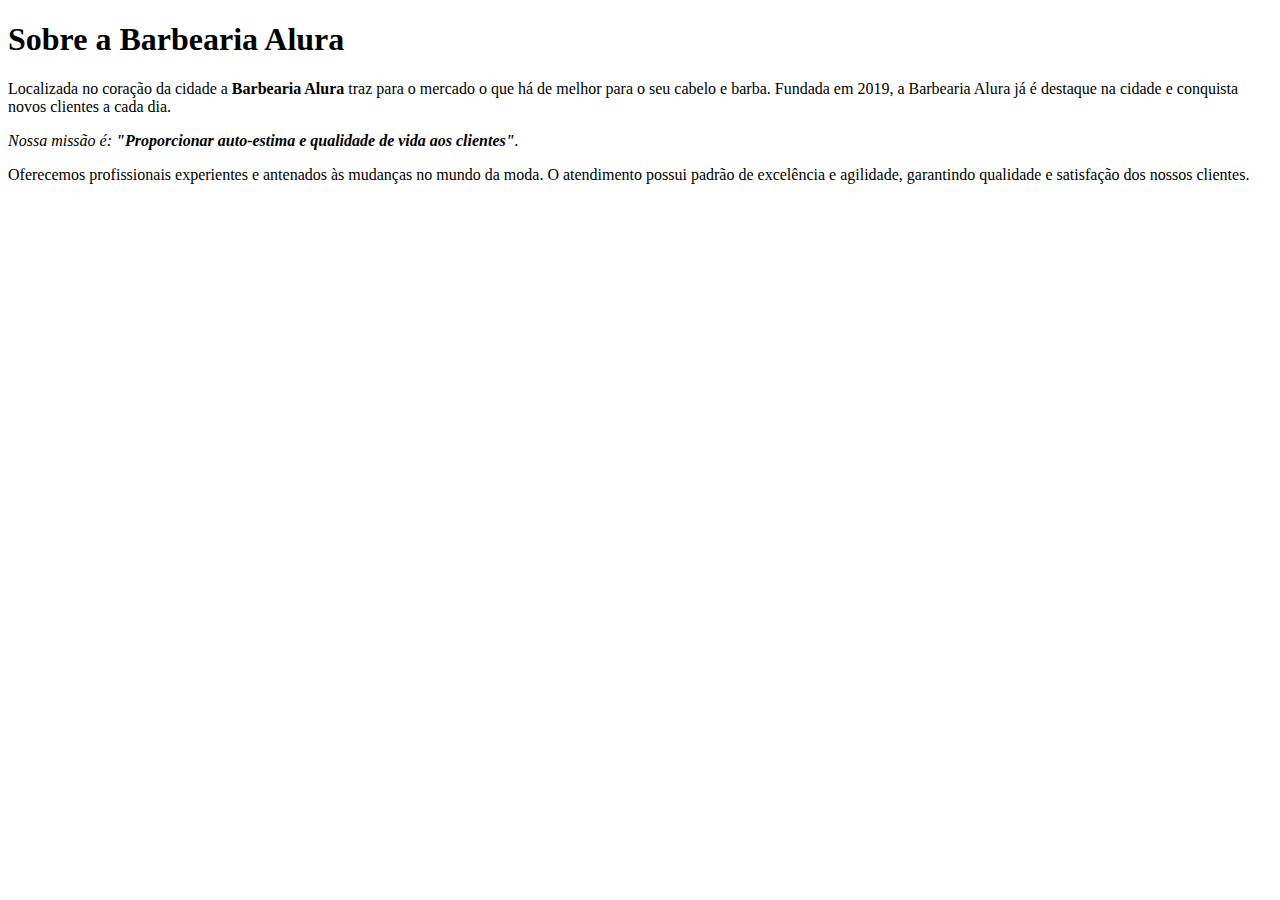
==== barbearia_alura/index.html @ abdd9293 "Curso de Formação de Front-end - Alura." ====
<!DOCTYPE html>
<html lang="pt-br">
    <head>
        <meta charset="UTF-8">
        <title>Barbearia Alura</title>
    </head>
    <body>
        <h1>Sobre a Barbearia Alura</h1>
    
        <p>Localizada no coração da cidade a <strong>Barbearia Alura</strong> traz para o mercado o que há de melhor para o seu cabelo e barba. Fundada em 2019, a Barbearia Alura já é destaque na cidade e conquista novos clientes a cada dia.</p>
    
        <p><em>Nossa missão é: <strong>"Proporcionar auto-estima e qualidade de vida aos clientes"</strong>.</em></p>
    
        <p>Oferecemos profissionais experientes e antenados às mudanças no mundo da moda. O atendimento possui padrão de excelência e agilidade, garantindo qualidade e satisfação dos nossos clientes.</p>
    </body>
</html>
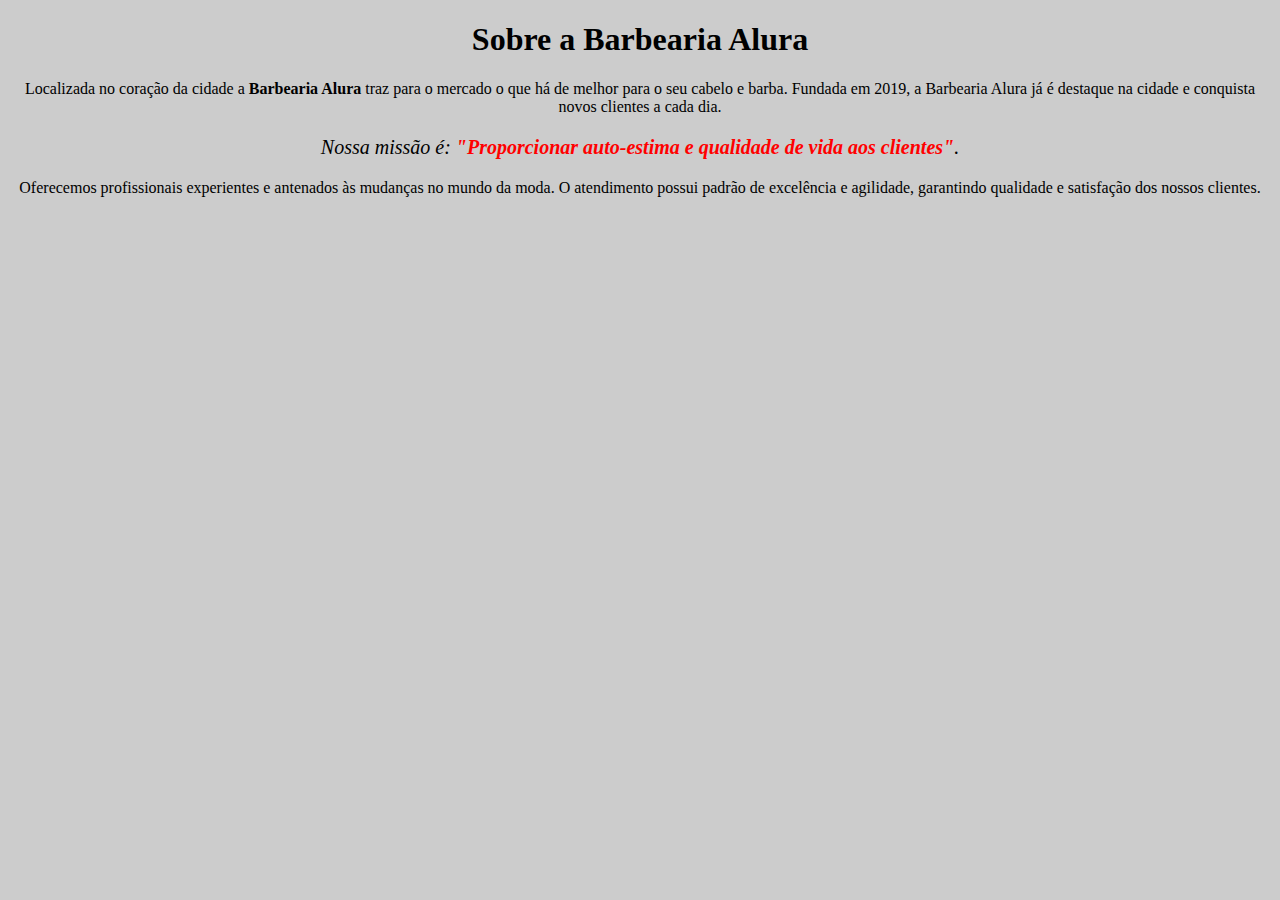
==== commit 020db0cf: "Curso de Formação de Front-end - Alura." ====
--- a/barbearia_alura/index.html
+++ b/barbearia_alura/index.html
@@ -3,14 +3,15 @@
     <head>
         <meta charset="UTF-8">
         <title>Barbearia Alura</title>
+        <link rel="stylesheet" href="style.css">
     </head>
     <body>
-        <h1>Sobre a Barbearia Alura</h1>
+        <h1 style="text-align: center;">Sobre a Barbearia Alura</h1>
     
         <p>Localizada no coração da cidade a <strong>Barbearia Alura</strong> traz para o mercado o que há de melhor para o seu cabelo e barba. Fundada em 2019, a Barbearia Alura já é destaque na cidade e conquista novos clientes a cada dia.</p>
     
-        <p><em>Nossa missão é: <strong>"Proporcionar auto-estima e qualidade de vida aos clientes"</strong>.</em></p>
+        <p style="font-size: 20px;"><em>Nossa missão é: <strong>"Proporcionar auto-estima e qualidade de vida aos clientes"</strong>.</em></p>
     
         <p>Oferecemos profissionais experientes e antenados às mudanças no mundo da moda. O atendimento possui padrão de excelência e agilidade, garantindo qualidade e satisfação dos nossos clientes.</p>
     </body>
-</html>
+</html>--- a/barbearia_alura/style.css
+++ b/barbearia_alura/style.css
@@ -0,0 +1,10 @@
+body{
+    background: #CCCCCC;
+}
+
+p{
+    text-align: center;
+}
+em strong{
+    color: red;
+}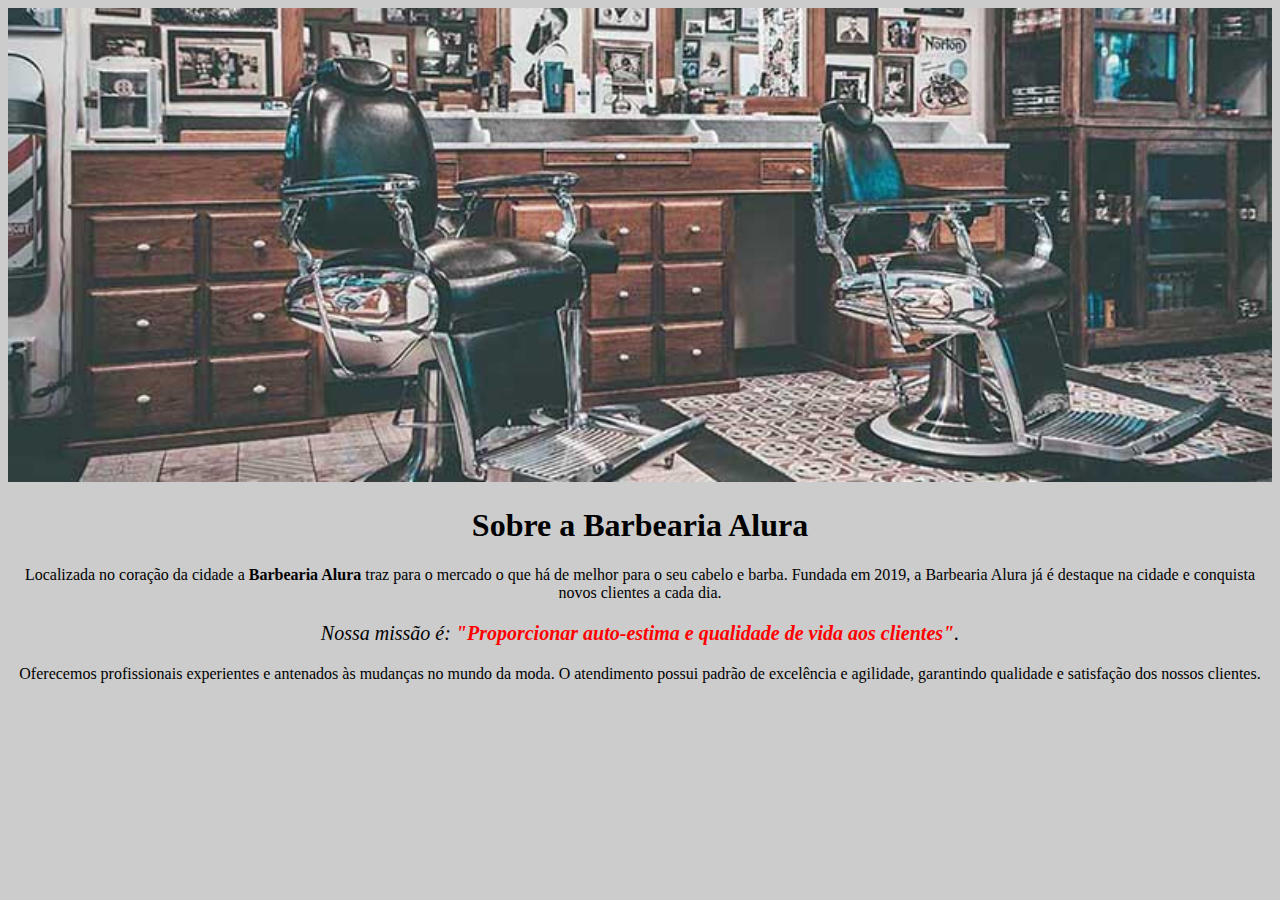
==== commit ef529e65: "Curso de Formação de Front-end - Alura." ====
--- a/barbearia_alura/index.html
+++ b/barbearia_alura/index.html
@@ -6,11 +6,12 @@
         <link rel="stylesheet" href="style.css">
     </head>
     <body>
-        <h1 style="text-align: center;">Sobre a Barbearia Alura</h1>
+        <img id="banner" src="img/banner.jpg">
+        <h1>Sobre a Barbearia Alura</h1>
     
         <p>Localizada no coração da cidade a <strong>Barbearia Alura</strong> traz para o mercado o que há de melhor para o seu cabelo e barba. Fundada em 2019, a Barbearia Alura já é destaque na cidade e conquista novos clientes a cada dia.</p>
     
-        <p style="font-size: 20px;"><em>Nossa missão é: <strong>"Proporcionar auto-estima e qualidade de vida aos clientes"</strong>.</em></p>
+        <p id="missao"><em>Nossa missão é: <strong>"Proporcionar auto-estima e qualidade de vida aos clientes"</strong>.</em></p>
     
         <p>Oferecemos profissionais experientes e antenados às mudanças no mundo da moda. O atendimento possui padrão de excelência e agilidade, garantindo qualidade e satisfação dos nossos clientes.</p>
     </body>
--- a/barbearia_alura/style.css
+++ b/barbearia_alura/style.css
@@ -1,9 +1,17 @@
 body{
     background: #CCCCCC;
 }
-
+#banner{
+    width: 100%;
+}
+h1{
+    text-align: center
+}
 p{
     text-align: center;
+}
+#missao{
+    font-size: 20px;
 }
 em strong{
     color: red;
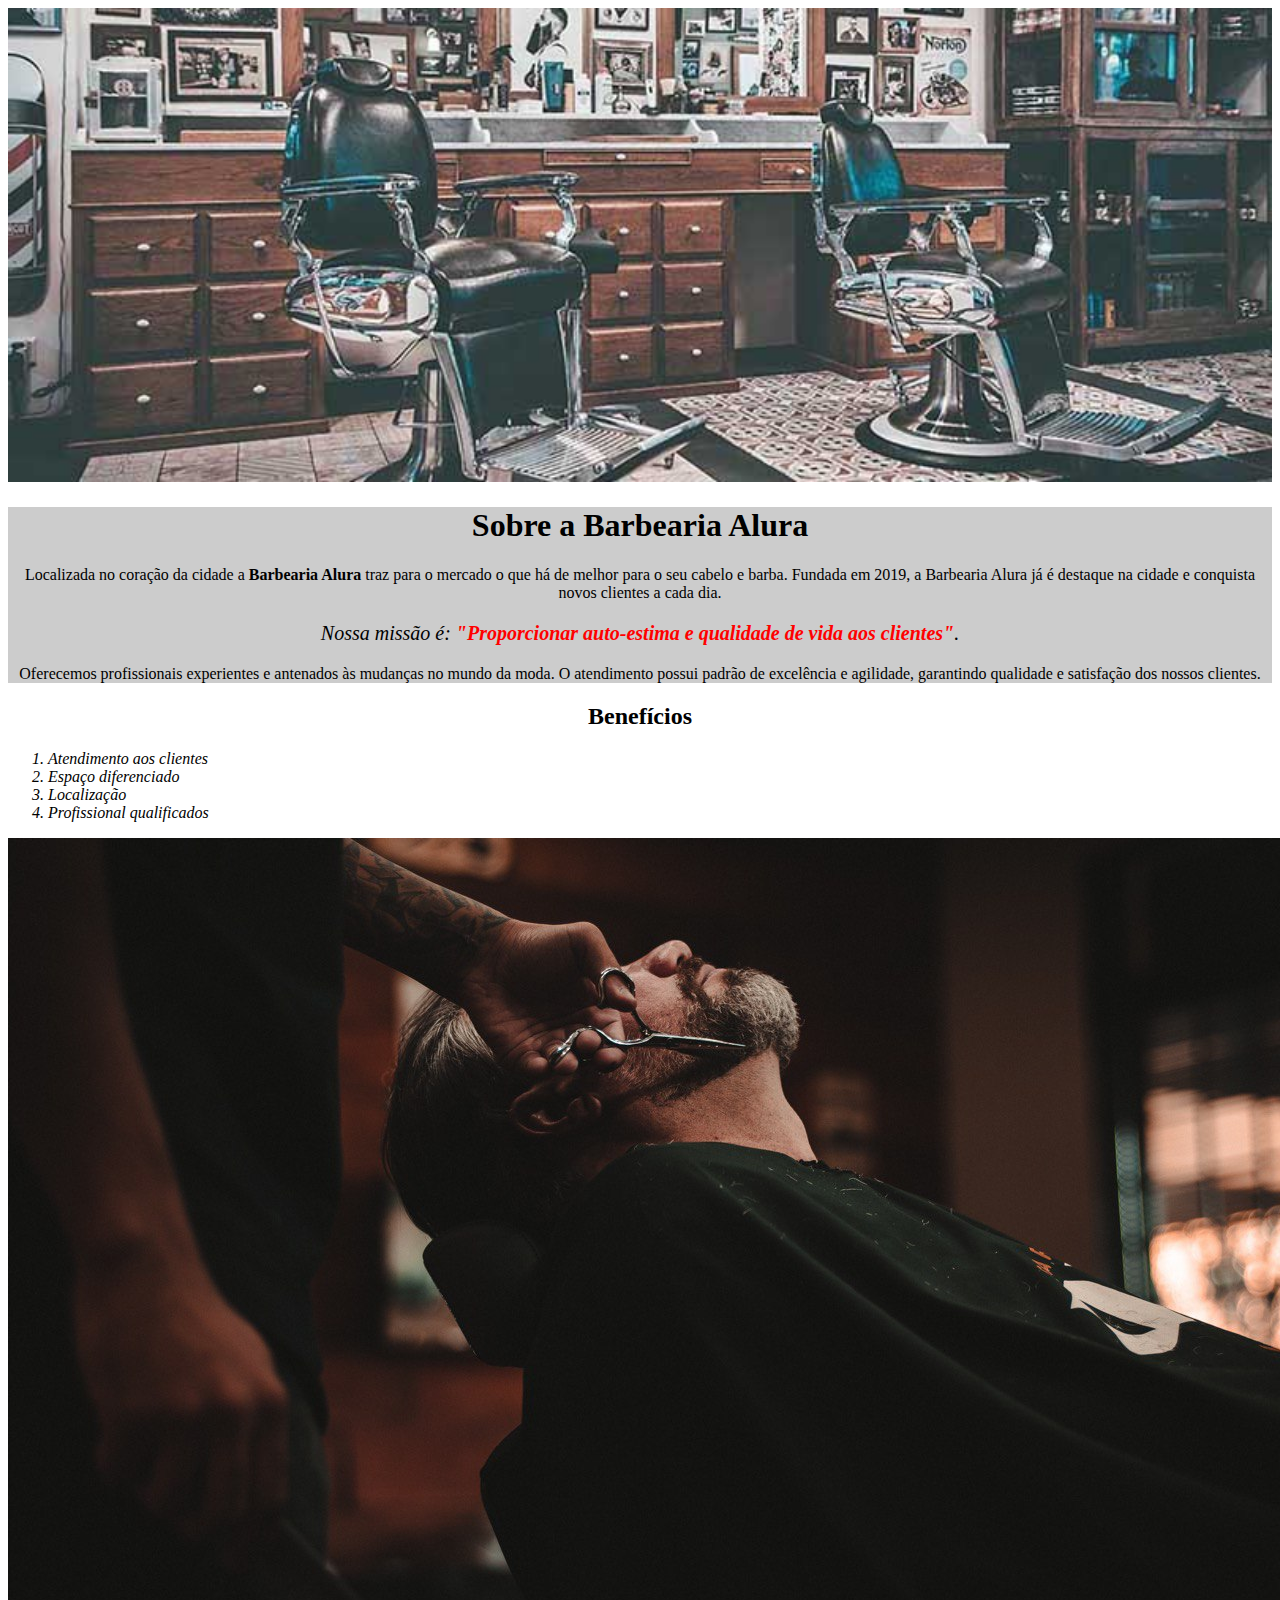
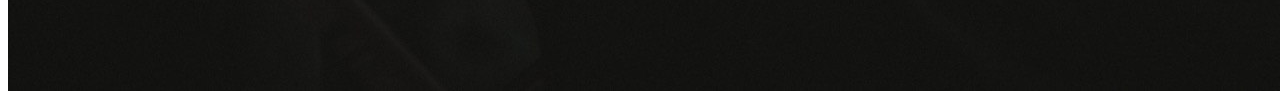
==== commit 18e3abde: "Curso de Formação de Front-end - Alura." ====
--- a/barbearia_alura/index.html
+++ b/barbearia_alura/index.html
@@ -7,12 +7,25 @@
     </head>
     <body>
         <img id="banner" src="img/banner.jpg">
-        <h1>Sobre a Barbearia Alura</h1>
-    
-        <p>Localizada no coração da cidade a <strong>Barbearia Alura</strong> traz para o mercado o que há de melhor para o seu cabelo e barba. Fundada em 2019, a Barbearia Alura já é destaque na cidade e conquista novos clientes a cada dia.</p>
-    
-        <p id="missao"><em>Nossa missão é: <strong>"Proporcionar auto-estima e qualidade de vida aos clientes"</strong>.</em></p>
-    
-        <p>Oferecemos profissionais experientes e antenados às mudanças no mundo da moda. O atendimento possui padrão de excelência e agilidade, garantindo qualidade e satisfação dos nossos clientes.</p>
+        <div class="principal">
+            <h1>Sobre a Barbearia Alura</h1>
+        
+            <p>Localizada no coração da cidade a <strong>Barbearia Alura</strong> traz para o mercado o que há de melhor para o seu cabelo e barba. Fundada em 2019, a Barbearia Alura já é destaque na cidade e conquista novos clientes a cada dia.</p>
+        
+            <p id="missao"><em>Nossa missão é: <strong>"Proporcionar auto-estima e qualidade de vida aos clientes"</strong>.</em></p>
+        
+            <p>Oferecemos profissionais experientes e antenados às mudanças no mundo da moda. O atendimento possui padrão de excelência e agilidade, garantindo qualidade e satisfação dos nossos clientes.</p>
+        </div>
+
+        <div class="beneficios">
+            <h2>Benefícios</h2>
+            <ol>
+                <li class="itens">Atendimento aos clientes</li>
+                <li class="itens">Espaço diferenciado</li>
+                <li class="itens">Localização</li>
+                <li class="itens">Profissional qualificados</li>
+            </ol>
+            <img src="img/beneficios.jpg">
+         </div>
     </body>
 </html>--- a/barbearia_alura/style.css
+++ b/barbearia_alura/style.css
@@ -1,8 +1,8 @@
-body{
-    background: #CCCCCC;
-}
 #banner{
     width: 100%;
+}
+.principal {
+    background-color: #CCCCCC;
 }
 h1{
     text-align: center
@@ -15,4 +15,13 @@
 }
 em strong{
     color: red;
+}
+.itens{
+    font-style: italic;
+}
+.beneficios {
+    background-color: #FFFFFF;
+}
+h2 {
+    text-align: center;
 }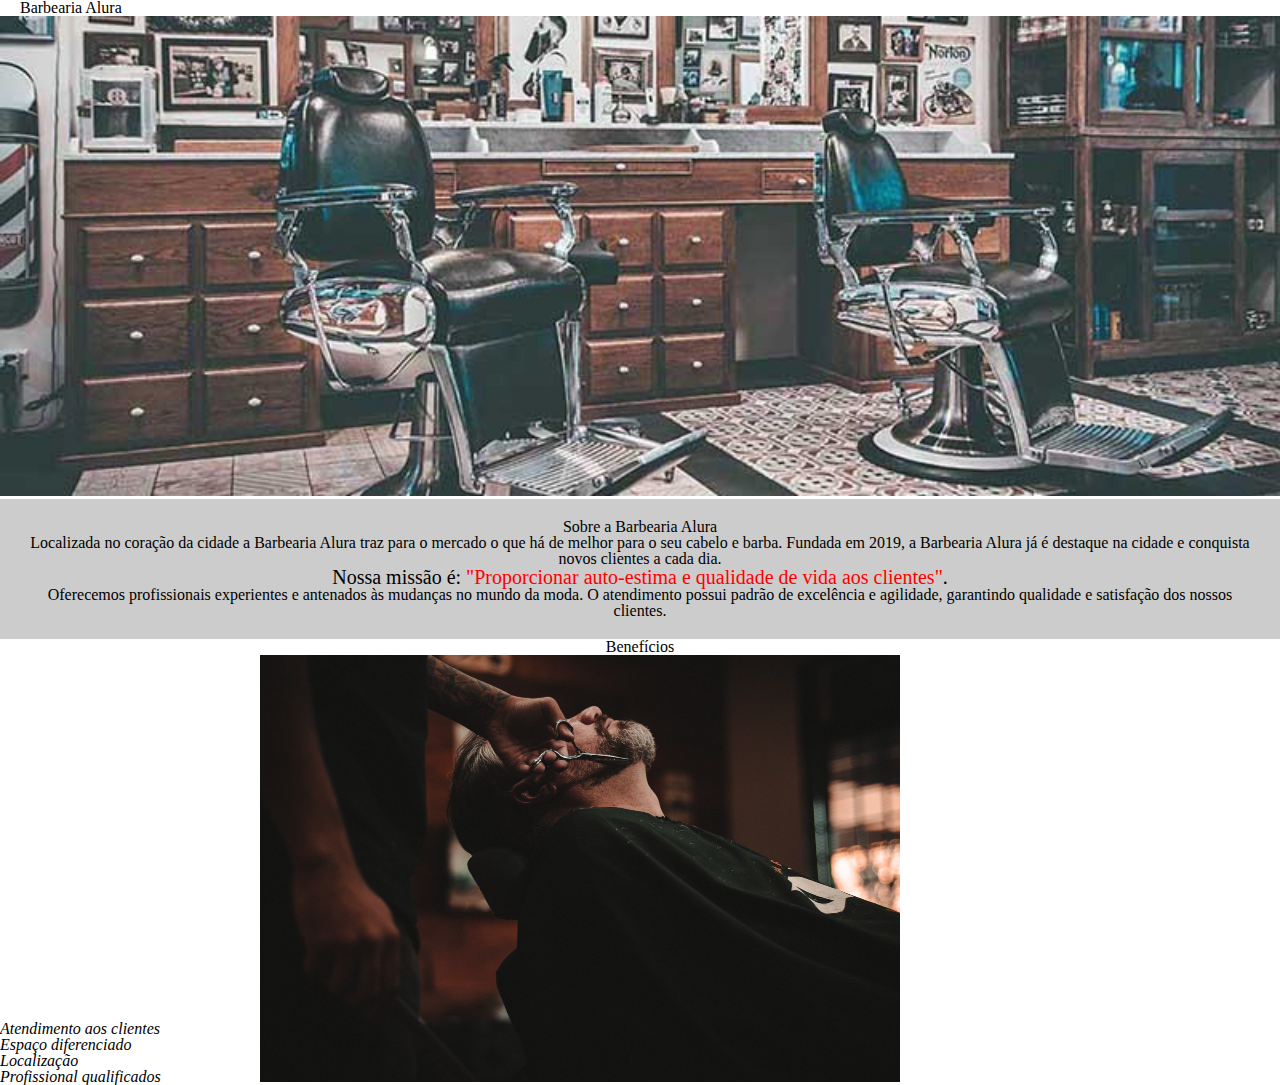
==== commit 1349030f: "Curso de Formação de Front-end - Alura." ====
--- a/barbearia_alura/index.html
+++ b/barbearia_alura/index.html
@@ -4,11 +4,15 @@
         <meta charset="UTF-8">
         <title>Barbearia Alura</title>
         <link rel="stylesheet" href="style.css">
+        <link rel="stylesheet" href="reset.css">
     </head>
     <body>
+        <header>
+            <h1 class="titulo-principal">Barbearia Alura</h1>
+        </header>
         <img id="banner" src="img/banner.jpg">
         <div class="principal">
-            <h1>Sobre a Barbearia Alura</h1>
+            <h2 class="titulo-centralizado">Sobre a Barbearia Alura</h2>
         
             <p>Localizada no coração da cidade a <strong>Barbearia Alura</strong> traz para o mercado o que há de melhor para o seu cabelo e barba. Fundada em 2019, a Barbearia Alura já é destaque na cidade e conquista novos clientes a cada dia.</p>
         
@@ -18,14 +22,14 @@
         </div>
 
         <div class="beneficios">
-            <h2>Benefícios</h2>
-            <ol>
+            <h3 class="titulo-centralizado">Benefícios</h3>
+            <ul>
                 <li class="itens">Atendimento aos clientes</li>
                 <li class="itens">Espaço diferenciado</li>
                 <li class="itens">Localização</li>
                 <li class="itens">Profissional qualificados</li>
-            </ol>
-            <img src="img/beneficios.jpg">
+            </ul>
+            <img src="img/beneficios.jpg" class="imgbeneficios">
          </div>
     </body>
 </html>--- a/barbearia_alura/style.css
+++ b/barbearia_alura/style.css
@@ -1,16 +1,20 @@
-#banner{
+#banner {
     width: 100%;
 }
 .principal {
     background-color: #CCCCCC;
+    padding: 20px;
 }
-h1{
+.titulo-principal {
+    padding-left: 20px;
+}
+.titulo-centralizado {
     text-align: center
 }
 p{
     text-align: center;
 }
-#missao{
+#missao {
     font-size: 20px;
 }
 em strong{
@@ -20,8 +24,16 @@
     font-style: italic;
 }
 .beneficios {
-    background-color: #FFFFFF;
+    background-color: #FFFFFF;~
+    padding: 20px;
 }
-h2 {
-    text-align: center;
+ul {
+    display: inline-block;
+    vertical-align: top;
+    width: 20%;
+    margin-right: 15%;
+}
+.imgbeneficios {
+    width: 50%;
+    display: inline-block;
 }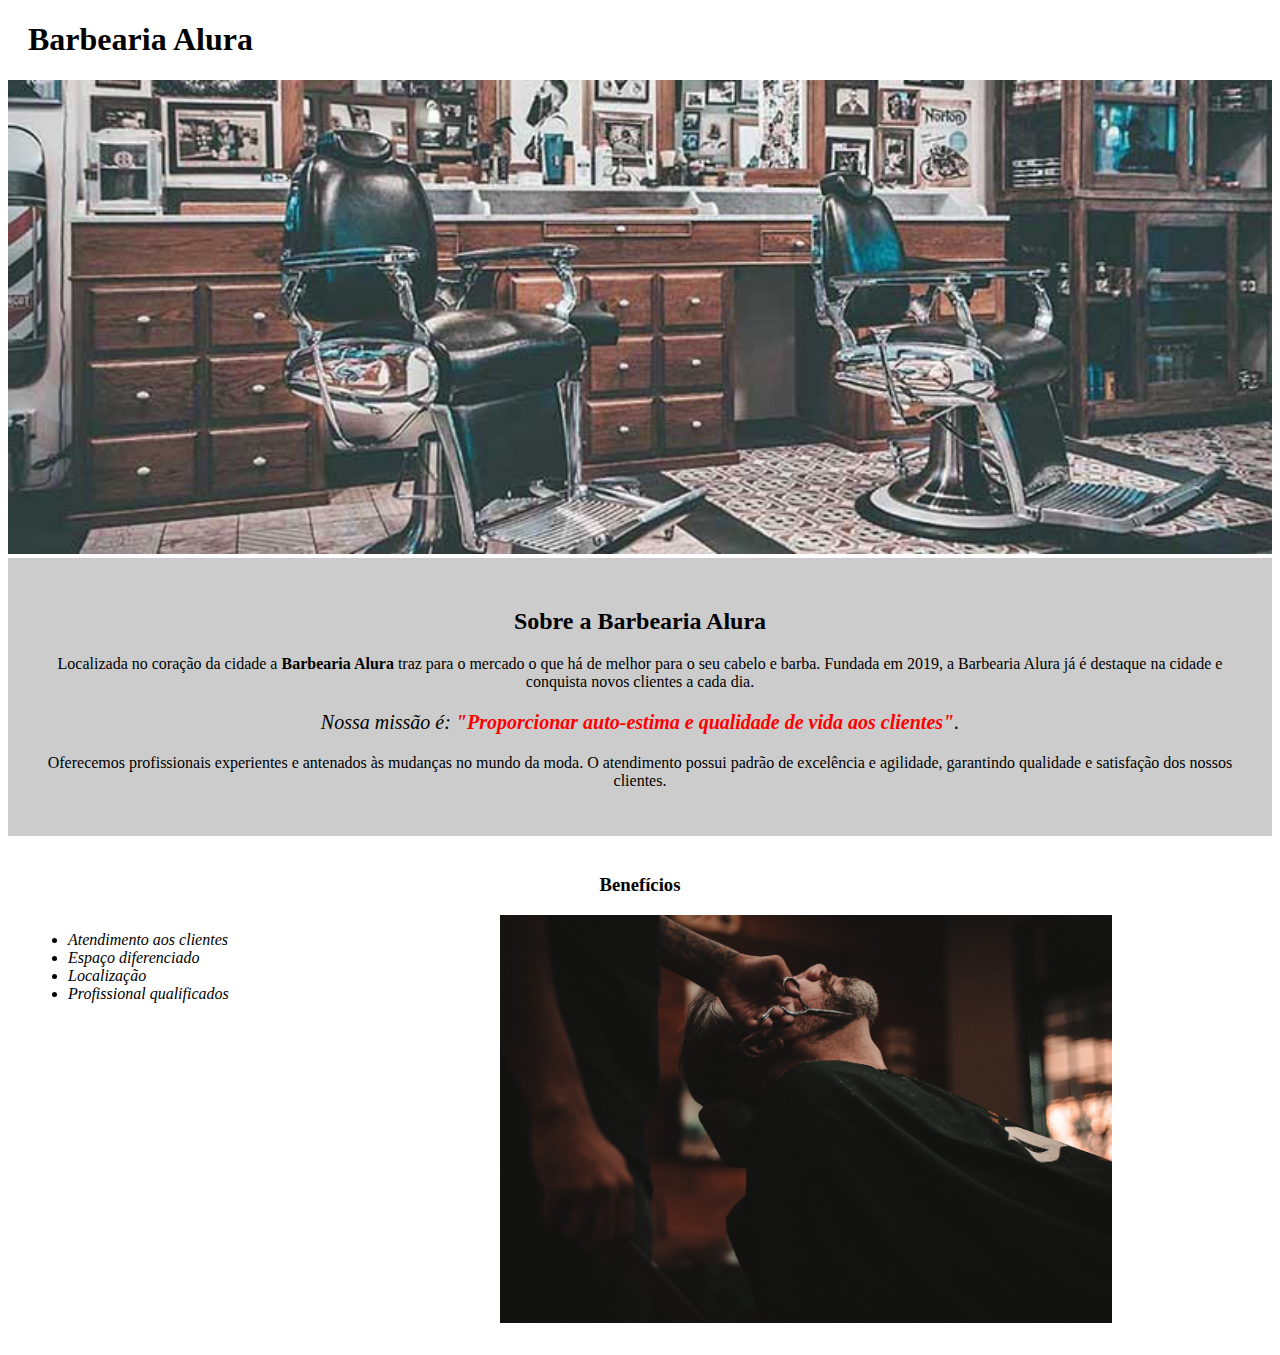
==== commit 67b0da54: "Projeto desenvolvimento durante as aulas da formação Front-end | Alura." ====
--- a/barbearia_alura/index.html
+++ b/barbearia_alura/index.html
@@ -4,7 +4,6 @@
         <meta charset="UTF-8">
         <title>Barbearia Alura</title>
         <link rel="stylesheet" href="style.css">
-        <link rel="stylesheet" href="reset.css">
     </head>
     <body>
         <header>
--- a/barbearia_alura/style.css
+++ b/barbearia_alura/style.css
@@ -2,8 +2,8 @@
     width: 100%;
 }
 .principal {
-    background-color: #CCCCCC;
-    padding: 20px;
+    background: #CCCCCC;
+    padding: 30px;
 }
 .titulo-principal {
     padding-left: 20px;
@@ -24,7 +24,7 @@
     font-style: italic;
 }
 .beneficios {
-    background-color: #FFFFFF;~
+    background-color: #FFFFFF;
     padding: 20px;
 }
 ul {
@@ -35,5 +35,4 @@
 }
 .imgbeneficios {
     width: 50%;
-    display: inline-block;
 }